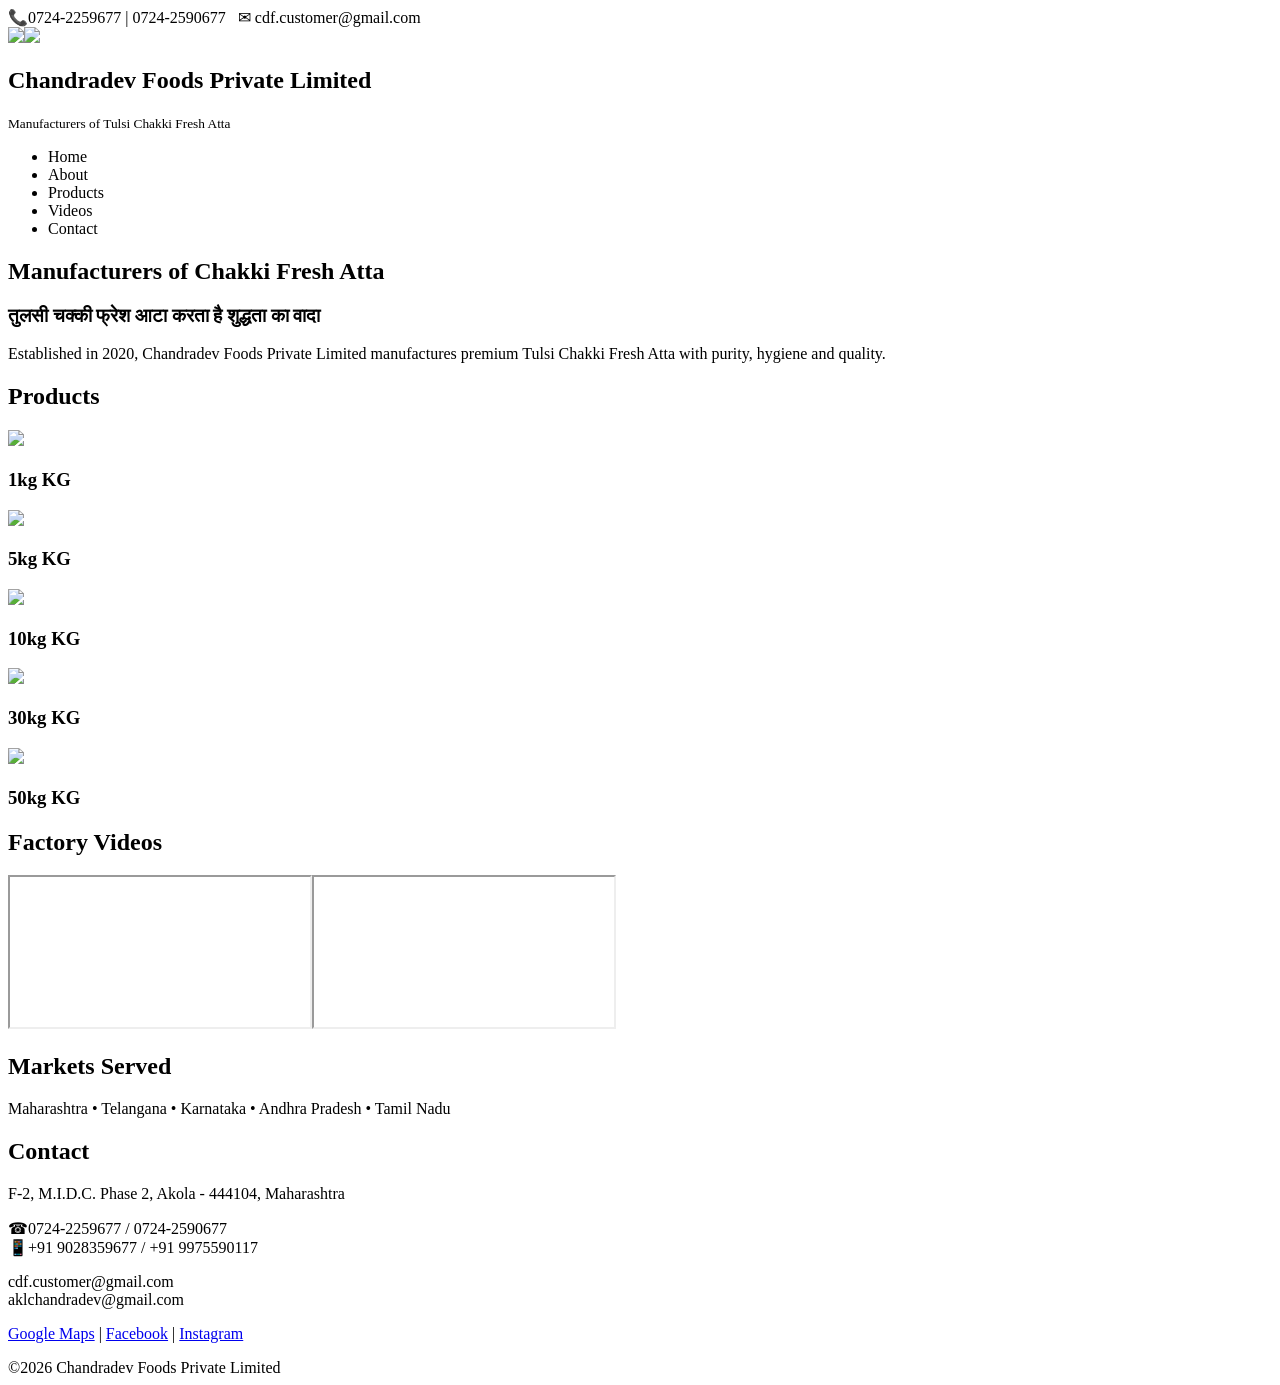
==== backup/v1.0/index.html @ 3531fca6 "Initial website project" ====
<!DOCTYPE html>
<html><head><meta charset="UTF-8"><meta name="viewport" content="width=device-width,initial-scale=1">
<title>Chandradev Foods Private Limited</title>
<link rel="stylesheet" href="assets/css/style.css"></head>
<body>
<header class="top"><div>📞0724-2259677 | 0724-2590677 &nbsp; ✉ cdf.customer@gmail.com</div></header>
<nav><div class="brand"><img src="assets/images/logo.jpeg"><img src="assets/images/tulsi-logo.png" class="tulsi"><div><h2>Chandradev Foods Private Limited</h2><small>Manufacturers of Tulsi Chakki Fresh Atta</small></div></div>
<ul><li>Home</li><li>About</li><li>Products</li><li>Videos</li><li>Contact</li></ul></nav>
<section class="hero"><div class="overlay"><h1>Manufacturers of Chakki Fresh Atta</h1><h3>तुलसी चक्की फ्रेश आटा करता है शुद्धता का वादा</h3><p>Established in 2020, Chandradev Foods Private Limited manufactures premium Tulsi Chakki Fresh Atta with purity, hygiene and quality.</p></div></section>
<section><h2>Products</h2><div class="grid"><div class="card"><img src="assets/images/products/1kg.png"><h3>1kg KG</h3></div><div class="card"><img src="assets/images/products/5kg.png"><h3>5kg KG</h3></div><div class="card"><img src="assets/images/products/10kg.png"><h3>10kg KG</h3></div><div class="card"><img src="assets/images/products/30kg.png"><h3>30kg KG</h3></div><div class="card"><img src="assets/images/products/50kg.png"><h3>50kg KG</h3></div></div></section>
<section><h2>Factory Videos</h2><div class="vid"><iframe src="https://www.youtube.com/embed/EDUEzGDidPk" allowfullscreen></iframe><iframe src="https://www.youtube.com/embed/5b-Xs4J2zXk" allowfullscreen></iframe></div></section>
<section><h2>Markets Served</h2><p>Maharashtra • Telangana • Karnataka • Andhra Pradesh • Tamil Nadu</p></section>
<section><h2>Contact</h2><p>F-2, M.I.D.C. Phase 2, Akola - 444104, Maharashtra</p><p>☎0724-2259677 / 0724-2590677<br>📱+91 9028359677 / +91 9975590117</p><p>cdf.customer@gmail.com<br>aklchandradev@gmail.com</p><p><a href="https://maps.app.goo.gl/vMYzYBEcCksbEjwc8">Google Maps</a> | <a href="https://www.facebook.com/aklchandradevfoods/">Facebook</a> | <a href="https://www.instagram.com/chandradev_foods/">Instagram</a></p></section>
<footer>©2026 Chandradev Foods Private Limited</footer></body></html>
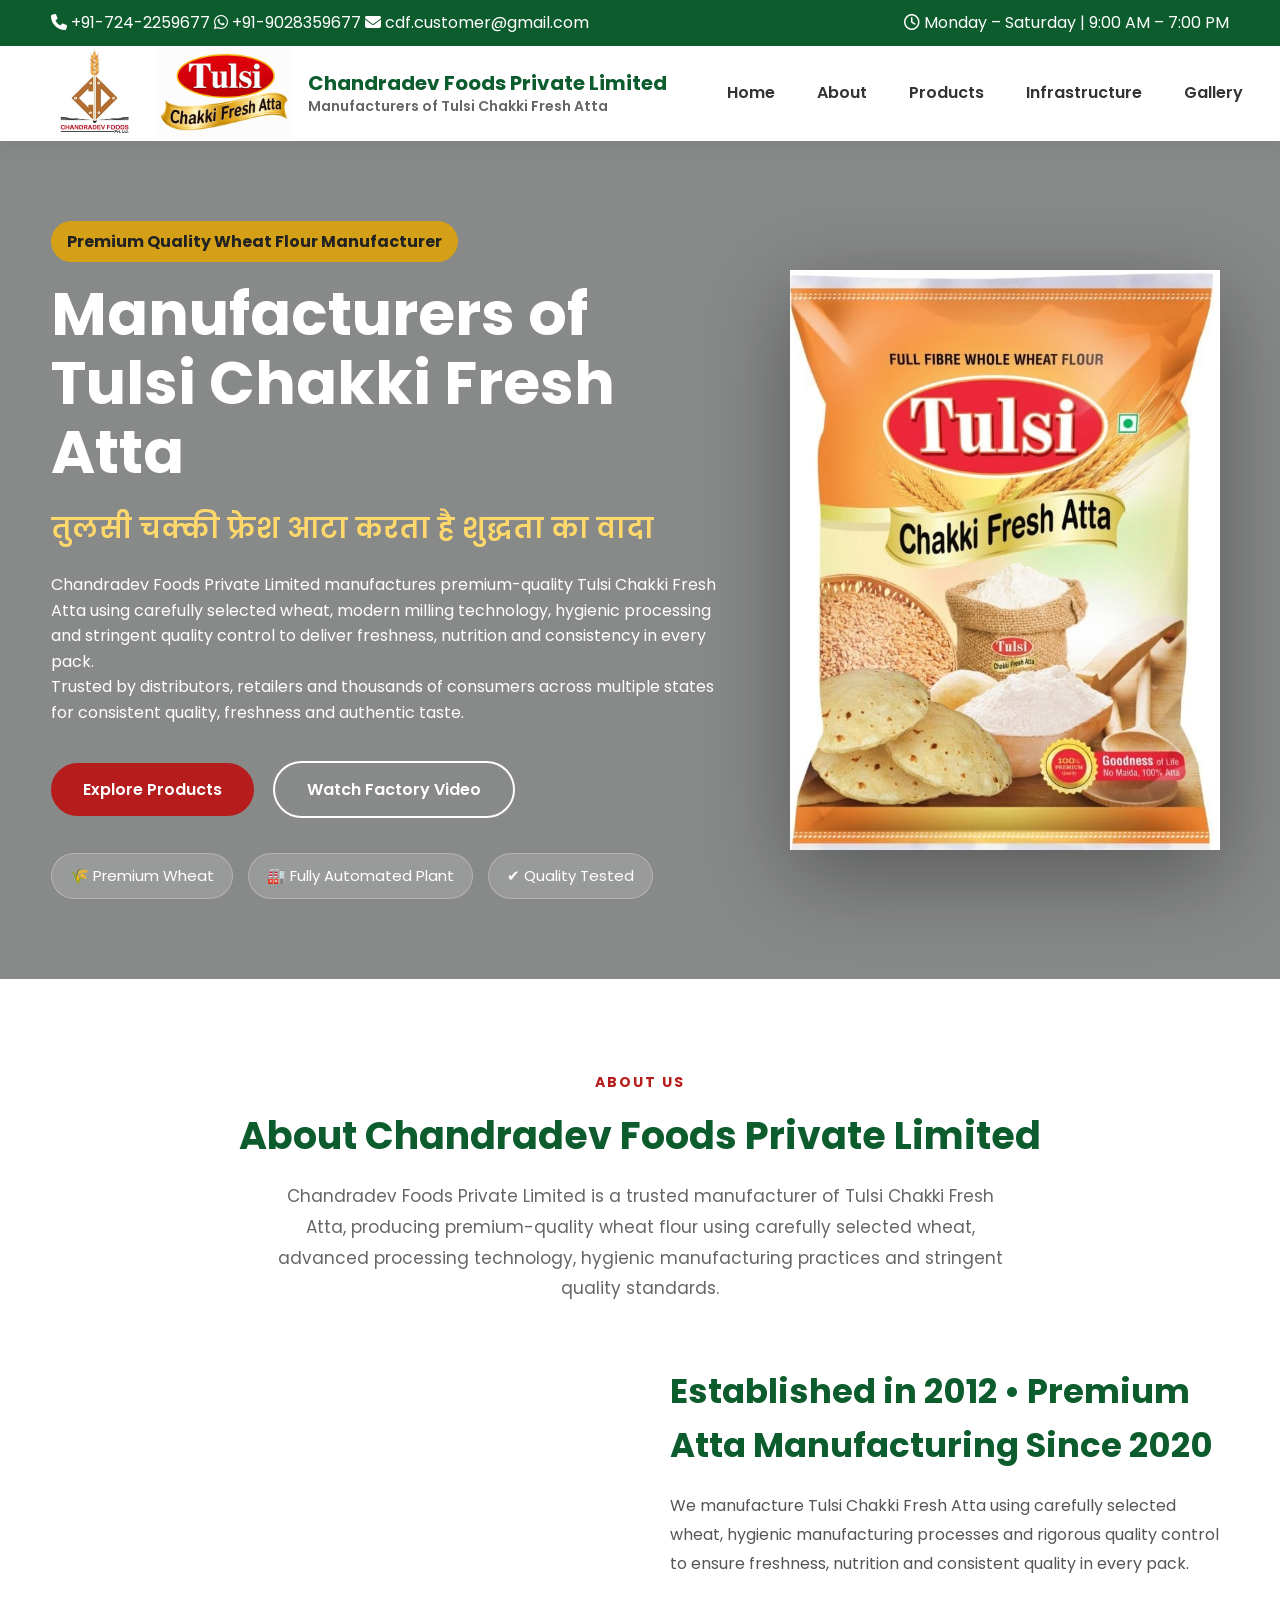
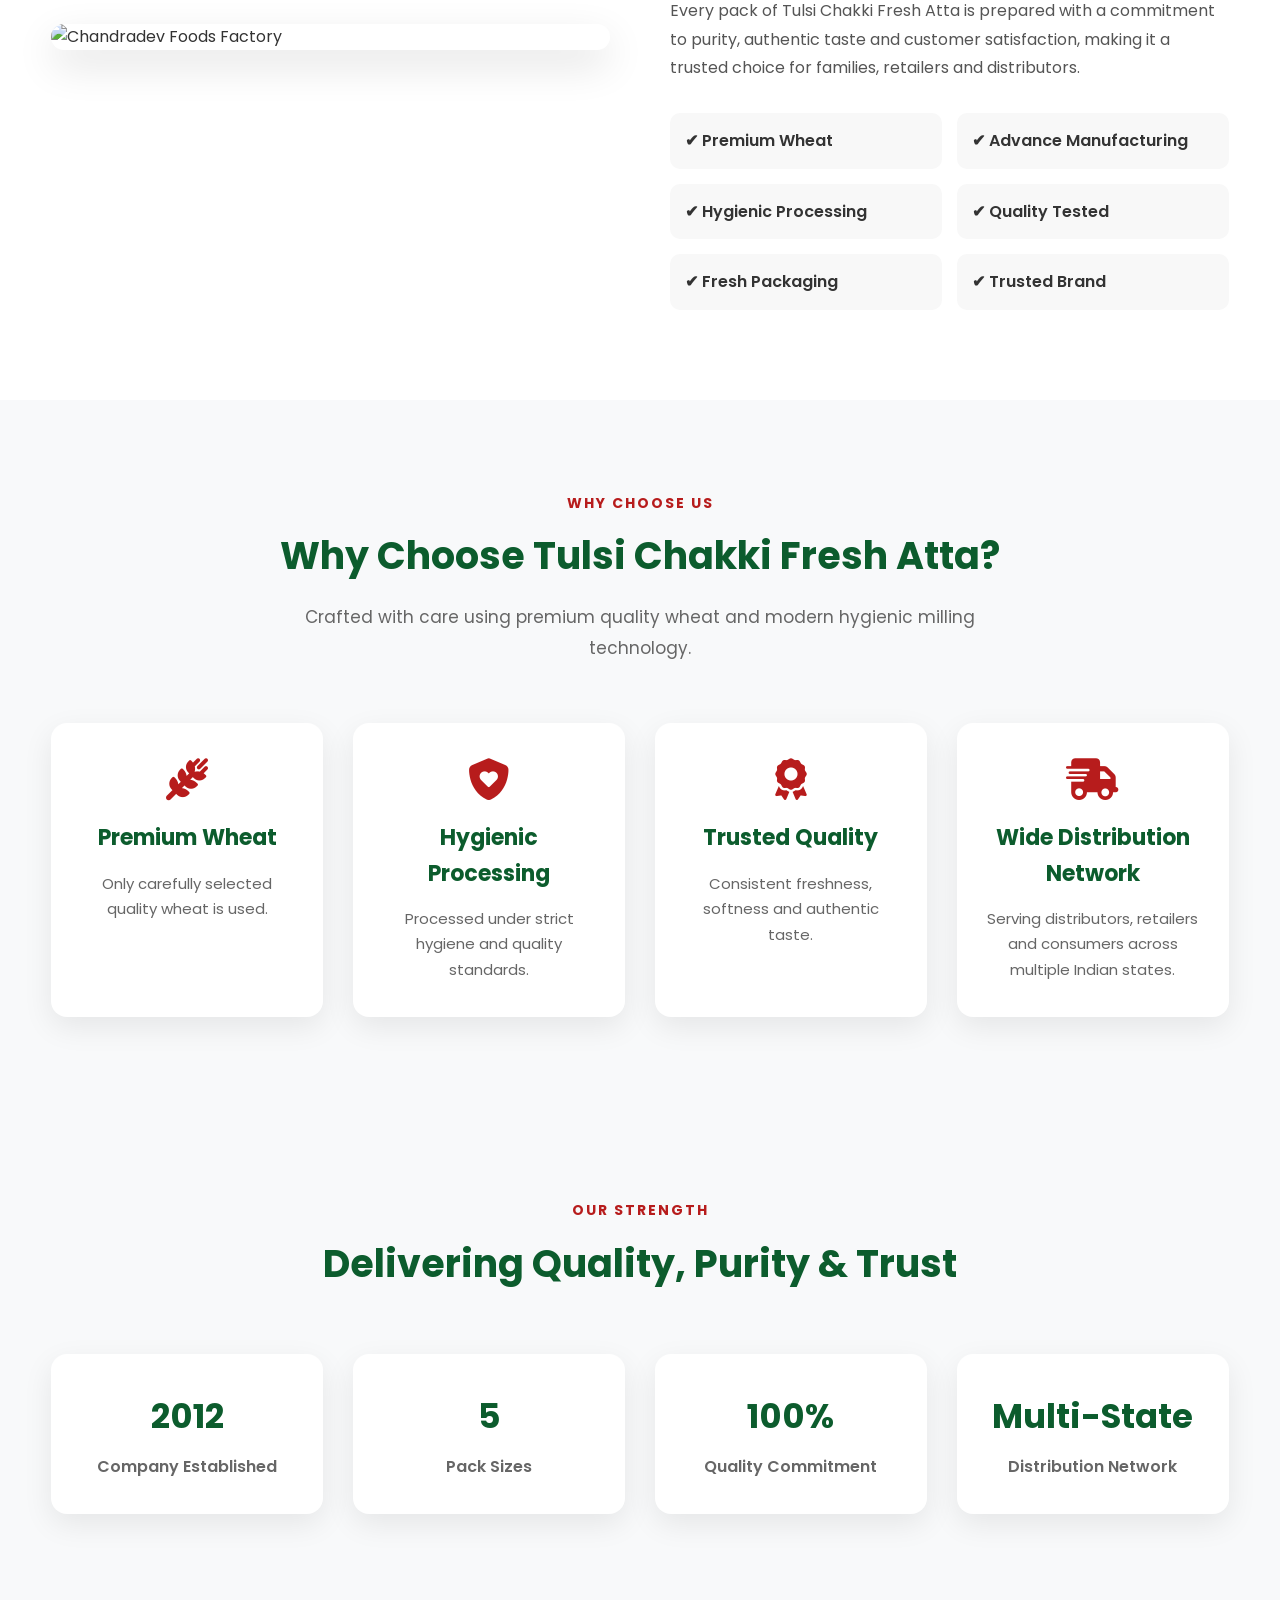
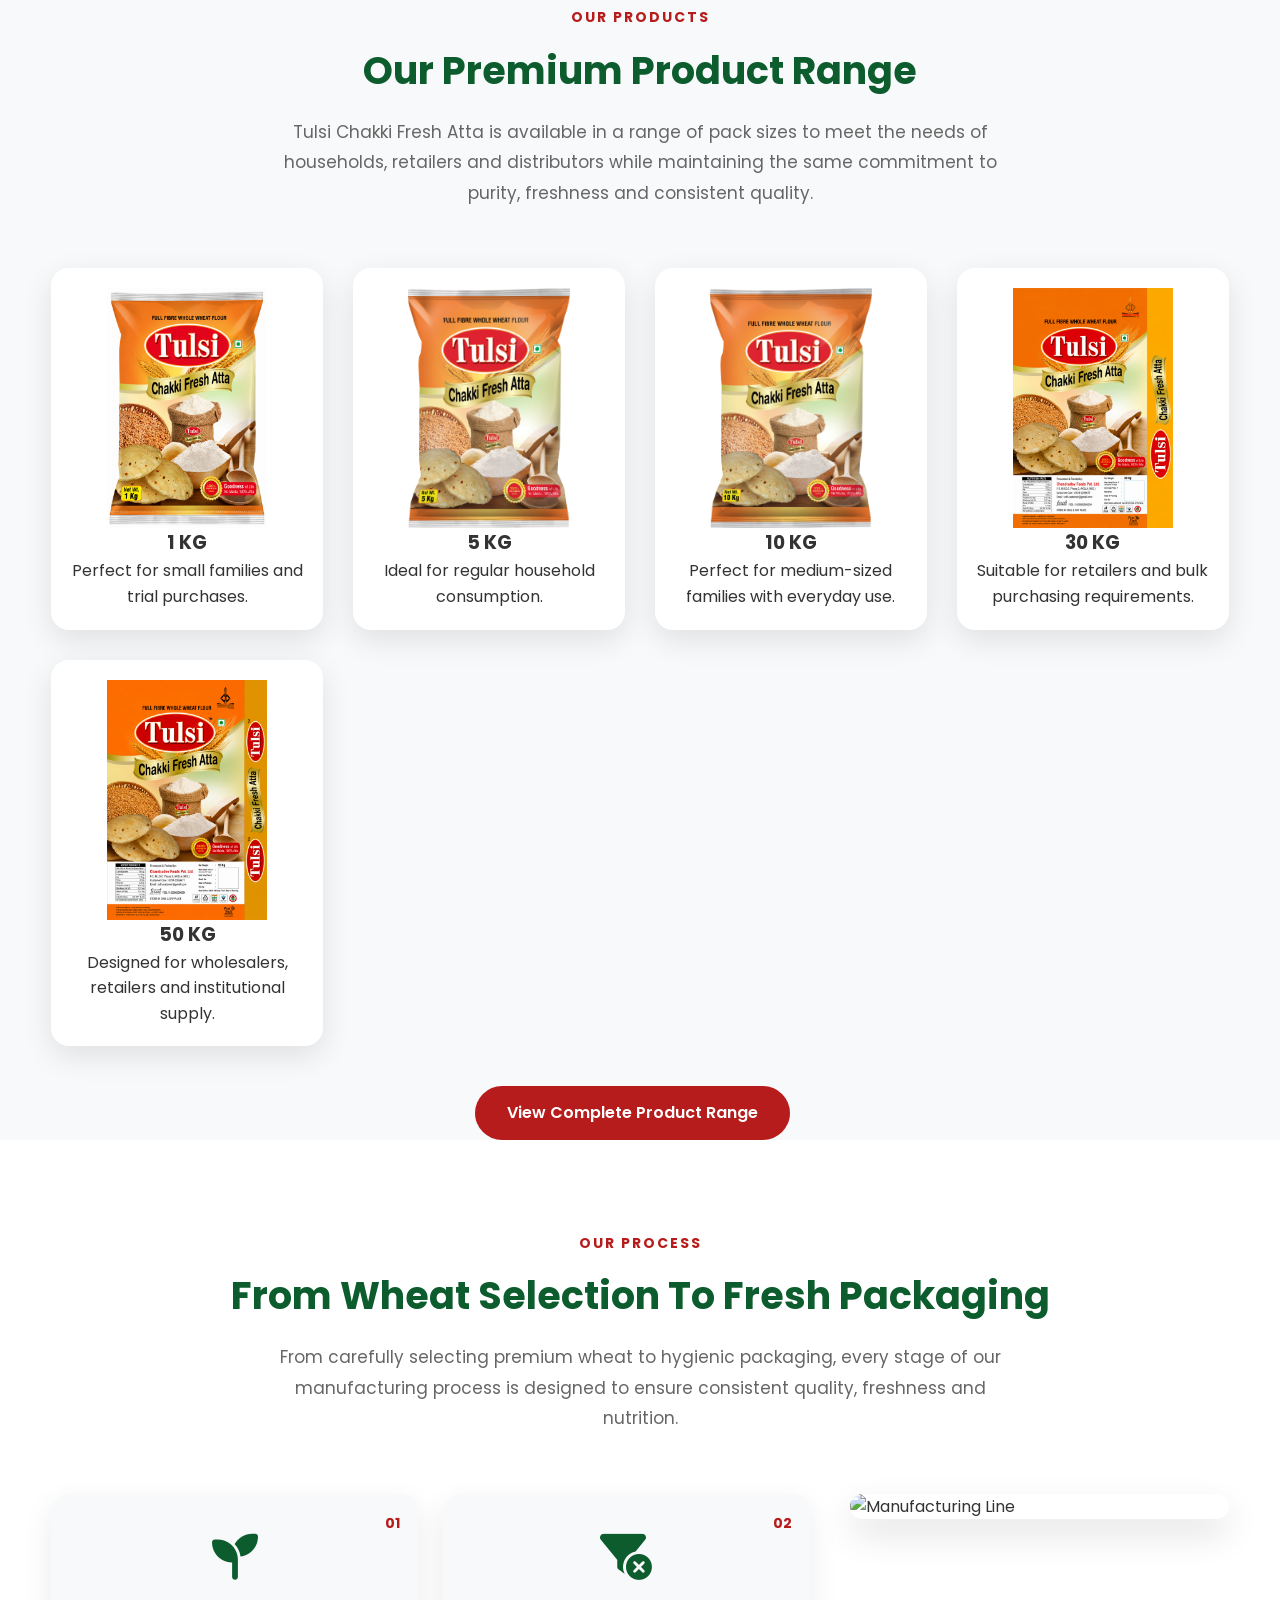
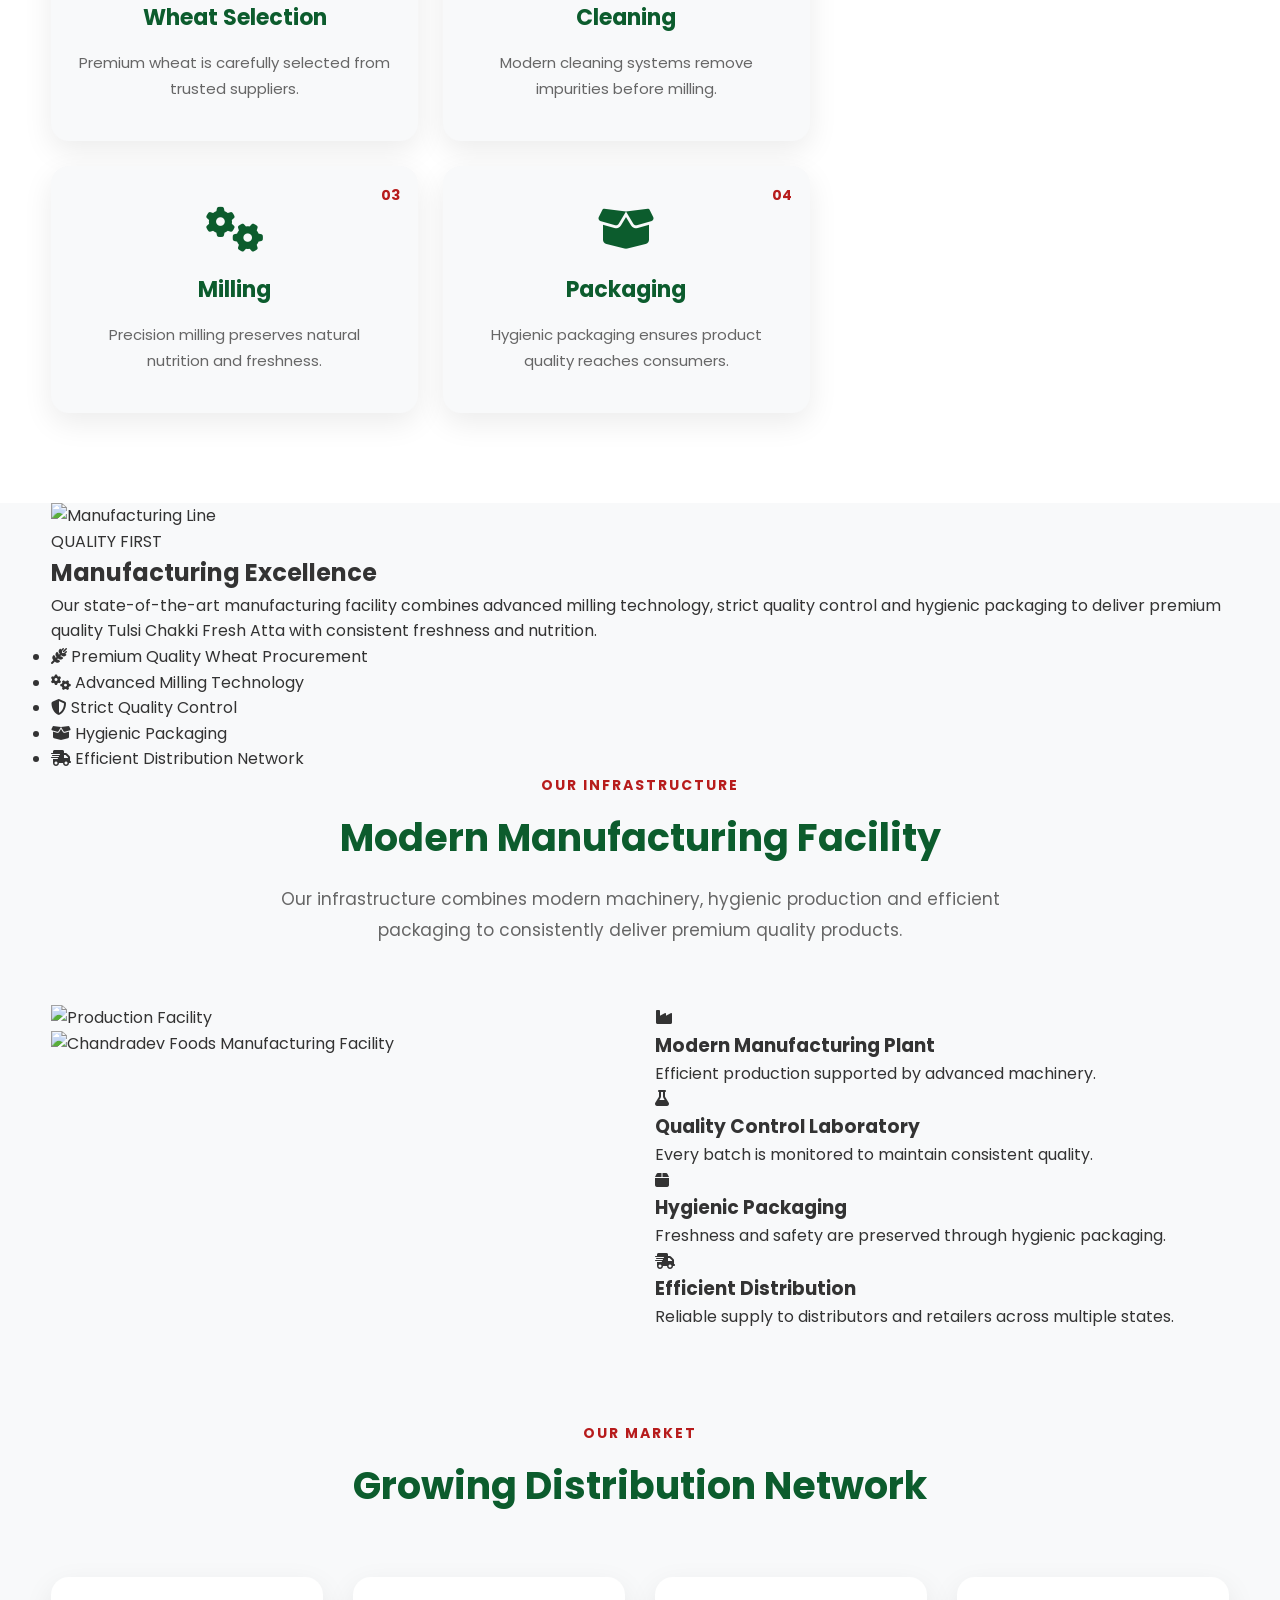
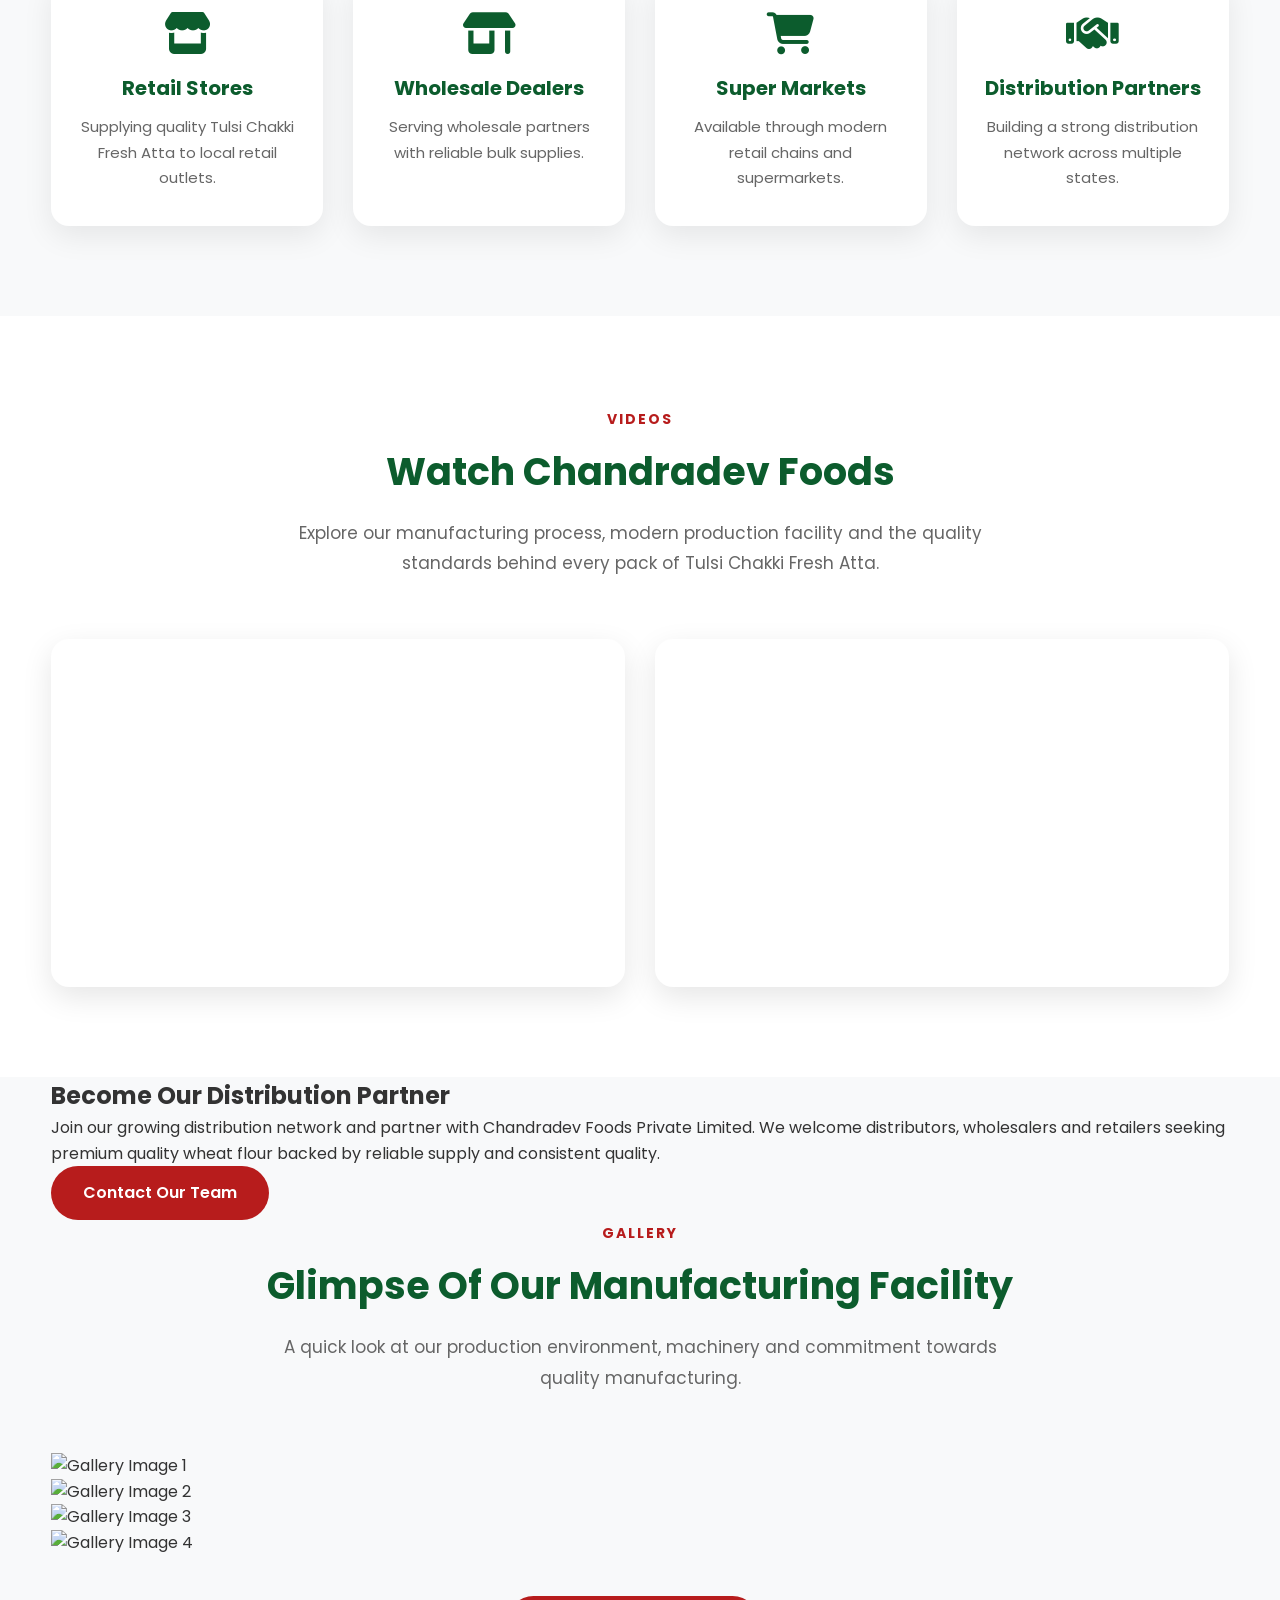
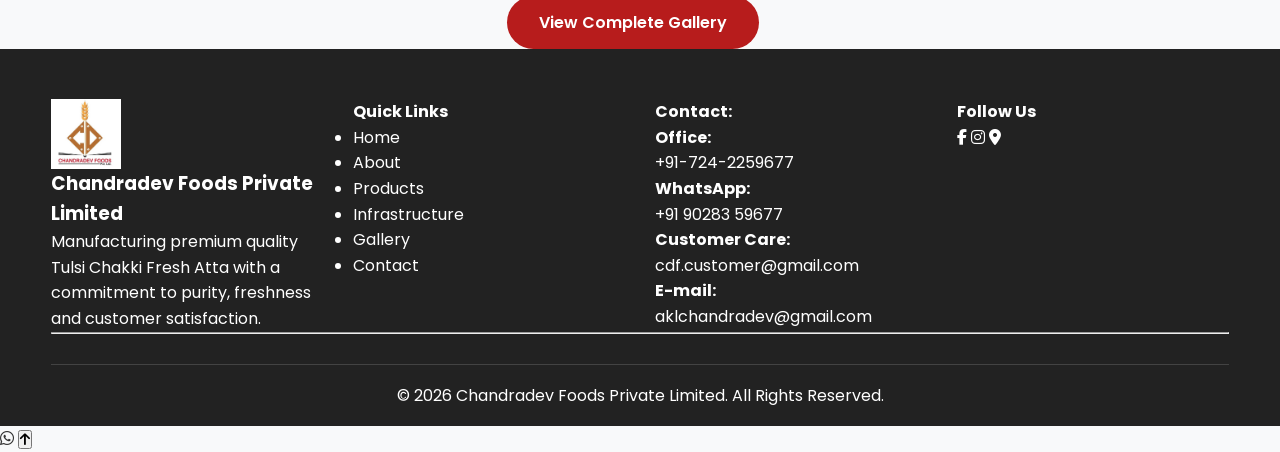
==== commit fec86b6e: "backup: finalize Version 1.0 before Version 2.0 redesign" ====
--- a/backup/v1.0/index.html
+++ b/backup/v1.0/index.html
@@ -1,14 +1,964 @@
-<!DOCTYPE html>
-<html><head><meta charset="UTF-8"><meta name="viewport" content="width=device-width,initial-scale=1">
-<title>Chandradev Foods Private Limited</title>
-<link rel="stylesheet" href="assets/css/style.css"></head>
-<body>
-<header class="top"><div>📞0724-2259677 | 0724-2590677 &nbsp; ✉ cdf.customer@gmail.com</div></header>
-<nav><div class="brand"><img src="assets/images/logo.jpeg"><img src="assets/images/tulsi-logo.png" class="tulsi"><div><h2>Chandradev Foods Private Limited</h2><small>Manufacturers of Tulsi Chakki Fresh Atta</small></div></div>
-<ul><li>Home</li><li>About</li><li>Products</li><li>Videos</li><li>Contact</li></ul></nav>
-<section class="hero"><div class="overlay"><h1>Manufacturers of Chakki Fresh Atta</h1><h3>तुलसी चक्की फ्रेश आटा करता है शुद्धता का वादा</h3><p>Established in 2020, Chandradev Foods Private Limited manufactures premium Tulsi Chakki Fresh Atta with purity, hygiene and quality.</p></div></section>
-<section><h2>Products</h2><div class="grid"><div class="card"><img src="assets/images/products/1kg.png"><h3>1kg KG</h3></div><div class="card"><img src="assets/images/products/5kg.png"><h3>5kg KG</h3></div><div class="card"><img src="assets/images/products/10kg.png"><h3>10kg KG</h3></div><div class="card"><img src="assets/images/products/30kg.png"><h3>30kg KG</h3></div><div class="card"><img src="assets/images/products/50kg.png"><h3>50kg KG</h3></div></div></section>
-<section><h2>Factory Videos</h2><div class="vid"><iframe src="https://www.youtube.com/embed/EDUEzGDidPk" allowfullscreen></iframe><iframe src="https://www.youtube.com/embed/5b-Xs4J2zXk" allowfullscreen></iframe></div></section>
-<section><h2>Markets Served</h2><p>Maharashtra • Telangana • Karnataka • Andhra Pradesh • Tamil Nadu</p></section>
-<section><h2>Contact</h2><p>F-2, M.I.D.C. Phase 2, Akola - 444104, Maharashtra</p><p>☎0724-2259677 / 0724-2590677<br>📱+91 9028359677 / +91 9975590117</p><p>cdf.customer@gmail.com<br>aklchandradev@gmail.com</p><p><a href="https://maps.app.goo.gl/vMYzYBEcCksbEjwc8">Google Maps</a> | <a href="https://www.facebook.com/aklchandradevfoods/">Facebook</a> | <a href="https://www.instagram.com/chandradev_foods/">Instagram</a></p></section>
-<footer>©2026 Chandradev Foods Private Limited</footer></body></html>+<!doctype html>
+<html lang="en">
+  <head>
+    <meta charset="UTF-8" />
+
+    <meta http-equiv="X-UA-Compatible" content="IE=edge" />
+
+    <meta name="viewport" content="width=device-width, initial-scale=1.0" />
+
+    <title>Chandradev Foods Private Limited | Tulsi Chakki Fresh Atta</title>
+
+    <meta
+      name="description"
+      content="Chandradev Foods Private Limited manufactures premium quality Tulsi Chakki Fresh Atta using carefully selected wheat and hygienic milling technology."
+    />
+
+    <meta
+      name="keywords"
+      content="Tulsi Atta, Chakki Fresh Atta, Whole Wheat Flour, Premium Atta, Chandradev Foods"
+    />
+
+    <meta name="author" content="Chandradev Foods Private Limited" />
+
+    <link rel="preconnect" href="https://fonts.googleapis.com" />
+
+    <link rel="preconnect" href="https://fonts.gstatic.com" crossorigin />
+
+    <link
+      href="https://fonts.googleapis.com/css2?family=Poppins:wght@300;400;500;600;700;800&display=swap"
+      rel="stylesheet"
+    />
+
+    <link
+      rel="stylesheet"
+      href="https://cdnjs.cloudflare.com/ajax/libs/font-awesome/6.7.2/css/all.min.css"
+    />
+
+    <link rel="stylesheet" href="assets/css/style.css" />
+  </head>
+
+  <body>
+    
+    <!-- ==========================================
+HEADER
+=========================================== -->
+<!--==================== HEADER START ====================-->
+
+<header class="header" id="header">
+
+    <div class="top-bar">
+
+        <div class="container">
+
+            <div class="top-left">
+
+                <a href="tel:+917242259677">
+                    <i class="fa-solid fa-phone"></i>
+                    +91-724-2259677
+                </a>
+
+                <a href="tel:+919028359677">
+                    <i class="fa-brands fa-whatsapp"></i>
+                    +91-9028359677
+                </a>
+
+                <a href="mailto:cdf.customer@gmail.com">
+                    <i class="fa-solid fa-envelope"></i>
+                    cdf.customer@gmail.com
+                </a>
+
+            </div>
+
+            <div class="top-right">
+
+                <i class="fa-regular fa-clock"></i>
+
+                Monday – Saturday | 9:00 AM – 7:00 PM
+
+            </div>
+
+        </div>
+
+    </div>
+
+
+    <nav class="navbar">
+
+        <div class="container nav-container">
+
+            <a href="index.html" class="logo">
+
+                <img src="assets/images/brands/company-logo.jpg"
+                     alt="Chandradev Foods Logo">
+
+                <img src="assets/images/brands/tulsi-logo.png"
+                     alt="Tulsi Logo"
+                     class="tulsi-logo">
+
+                     <div class="logo-text">
+                <h3>Chandradev Foods Private Limited</h3>
+                <p>Manufacturers of Tulsi Chakki Fresh Atta</p>
+            </div>
+
+            </a>
+
+
+            <ul class="nav-menu">
+
+                <li><a href="index.html" class="active">Home</a></li>
+
+                <li><a href="about.html">About</a></li>
+
+                <li><a href="products.html">Products</a></li>
+
+                <li><a href="infrastructure.html">Infrastructure</a></li>
+
+                <li><a href="gallery.html">Gallery</a></li>
+
+                <li><a href="contact.html">Contact</a></li>
+
+            </ul>
+
+
+            <a href="contact.html" class="btn-primary">
+
+                Enquiry Now
+
+            </a>
+
+
+            <div class="menu-toggle">
+
+                <i class="fa-solid fa-bars"></i>
+
+            </div>
+
+        </div>
+
+    </nav>
+
+</header>
+<!-- Hero Section -->
+<section class="hero">
+
+    <div class="container hero-wrapper">
+
+        <div class="hero-content">
+
+            <span class="badge">Premium Quality Wheat Flour Manufacturer</span>
+
+            <h1>Manufacturers of Tulsi Chakki Fresh Atta</h1>
+
+            <h2>तुलसी चक्की फ्रेश आटा करता है शुद्धता का वादा</h2>
+
+            <p>
+                Chandradev Foods Private Limited manufactures premium-quality Tulsi Chakki Fresh Atta using carefully selected wheat, modern milling technology, hygienic processing and stringent quality control to deliver freshness, nutrition and consistency in every pack.
+            </p>
+
+            <p>
+                Trusted by distributors, retailers and thousands of consumers across multiple states for consistent quality, freshness and authentic taste.
+            </p>
+
+            <div class="hero-buttons">
+
+                <a href="#products" class="btn btn-primary">
+                    Explore Products
+                </a>
+
+                <a href="https://youtu.be/EDUEzGDidPk"
+                   target="_blank"
+                   class="btn btn-secondary">
+
+                    Watch Factory Video
+
+                </a>
+
+            </div>
+<div class="hero-features">
+
+    <span>🌾 Premium Wheat</span>
+
+    <span>🏭 Fully Automated Plant</span>
+
+    <span>✔ Quality Tested</span>
+
+</div>
+        </div>
+
+        <div class="hero-image">
+
+            <img src="assets/images/brands/Tulsi Packet.png"
+                 alt="Tulsi Chakki Fresh Atta">
+
+        </div>
+
+    </div>
+
+</section>
+<!--==================== HEADER END ====================-->
+<!--====================
+ABOUT COMPANY
+========================================== -->
+<section class="about-company">
+
+    <div class="container">
+
+        <div class="section-title">
+            <span>ABOUT US</span>
+            <h2>About Chandradev Foods Private Limited</h2>
+
+<p>
+Chandradev Foods Private Limited is a trusted manufacturer of Tulsi Chakki Fresh Atta, producing premium-quality wheat flour using carefully selected wheat, advanced processing technology, hygienic manufacturing practices and stringent quality standards.
+</p>
+        </div>
+
+        <div class="about-grid">
+
+            <div class="about-image">
+    <img src="assets/images/about/about-factory.jpg"
+         alt="Chandradev Foods Factory">
+</div>
+
+            <div class="about-content">
+
+                <h3>Established in 2012 • Premium Atta Manufacturing Since 2020</h3>
+
+                <p>
+                    We manufacture Tulsi Chakki Fresh Atta using carefully selected wheat, hygienic manufacturing processes and rigorous quality control to ensure freshness, nutrition and consistent quality in every pack.
+                </p>
+
+                <p>
+                    Every pack of Tulsi Chakki Fresh Atta is prepared with a commitment to purity, authentic taste and customer satisfaction, making it a trusted choice for families, retailers and distributors.
+                </p>
+
+                <div class="about-features">
+
+                    <div>
+                        ✔ Premium Wheat
+                    </div>
+
+                    <div>
+                        ✔ Advance Manufacturing
+                    </div>
+
+                    <div>
+                        ✔ Hygienic Processing
+                    </div>
+
+                    <div>
+                        ✔ Quality Tested
+                    </div>
+
+                    <div>
+                        ✔ Fresh Packaging
+                    </div>
+
+                    <div>
+                        ✔ Trusted Brand
+                    </div>
+
+                </div>
+
+            </div>
+
+        </div>
+
+    </div>
+
+</section>
+<!-- ================= WHY CHOOSE US ================= -->
+
+<section class="why-choose">
+
+    <div class="container">
+
+        <div class="section-title">
+
+            <span>WHY CHOOSE US</span>
+
+            <h2>Why Choose Tulsi Chakki Fresh Atta?</h2>
+
+            <p>
+                Crafted with care using premium quality wheat and modern hygienic milling technology.
+            </p>
+
+        </div>
+
+        <div class="why-grid">
+
+            <div class="why-card">
+                <i class="fa-solid fa-wheat-awn"></i>
+                <h3>Premium Wheat</h3>
+                <p>Only carefully selected quality wheat is used.</p>
+            </div>
+
+            <div class="why-card">
+                <i class="fa-solid fa-shield-heart"></i>
+                <h3>Hygienic Processing</h3>
+                <p>Processed under strict hygiene and quality standards.</p>
+            </div>
+
+            <div class="why-card">
+                <i class="fa-solid fa-award"></i>
+                <h3>Trusted Quality</h3>
+                <p>Consistent freshness, softness and authentic taste.</p>
+            </div>
+
+            <div class="why-card">
+                <i class="fa-solid fa-truck-fast"></i>
+                <h3>Wide Distribution Network</h3>
+                <p>Serving distributors, retailers and consumers across multiple Indian states.</p>
+            </div>
+
+        </div>
+
+    </div>
+
+</section>
+
+<!-- ==========================================
+OUR STRENGTH
+========================================== -->
+
+<section class="strength">
+  <div class="container">
+    <div class="section-title">
+      <span> OUR STRENGTH </span>
+
+      <h2>Delivering Quality, Purity & Trust</h2>
+    </div>
+
+    <div class="strength-grid">
+      <div class="strength-box">
+        <h3>2012</h3>
+<p>Company Established</p>
+      </div>
+
+      <div class="strength-box">
+        <h3>5</h3>
+
+        <p>Pack Sizes</p>
+      </div>
+
+      <div class="strength-box">
+        <h3>100%</h3>
+
+        <p>Quality Commitment</p>
+      </div>
+
+      <div class="strength-box">
+  <h3>Multi-State</h3>
+
+  <p>Distribution Network</p>
+</div>
+    </div>
+  </div>
+</section>
+<!-- ==========================================
+FEATURED PRODUCTS
+========================================== -->
+
+<section class="products-home">
+  <div class="container">
+    <div class="section-title">
+      <span> OUR PRODUCTS </span>
+
+      <h2>Our Premium Product Range</h2>
+
+     <p>
+    Tulsi Chakki Fresh Atta is available in a range of pack sizes to meet the needs of households, retailers and distributors while maintaining the same commitment to purity, freshness and consistent quality.
+</p>
+    </div>
+
+    <div class="products-grid">
+      <div class="product-card">
+        <img src="assets/images/products/1kg.png" alt="1 KG Tulsi Atta" />
+
+        <h3>1 KG</h3>
+
+        <p>Perfect for small families and trial purchases.</p>
+      </div>
+
+      <div class="product-card">
+        <img src="assets/images/products/5kg.png" alt="5 KG Tulsi Atta" />
+
+        <h3>5 KG</h3>
+
+        <p>Ideal for regular household consumption.</p>
+      </div>
+
+      <div class="product-card">
+        <img src="assets/images/products/10kg.png" alt="10 KG Tulsi Atta" />
+
+        <h3>10 KG</h3>
+
+        <p>Perfect for medium-sized families with everyday use.</p>
+      </div>
+
+      <div class="product-card">
+        <img src="assets/images/products/30kg.png" alt="30 KG Tulsi Atta" />
+
+        <h3>30 KG</h3>
+
+        <p>Suitable for retailers and bulk purchasing requirements.</p>
+      </div>
+
+      <div class="product-card">
+        <img src="assets/images/products/50kg.png" alt="50 KG Tulsi Atta" />
+
+        <h3>50 KG</h3>
+
+        <p>Designed for wholesalers, retailers and institutional supply.</p>
+      </div>
+    </div>
+
+    <div class="text-center">
+      <a href="products.html" class="btn btn-primary">
+        View Complete Product Range
+      </a>
+    </div>
+  </div>
+</section>
+
+<!-- ==========================================
+MANUFACTURING PROCESS
+========================================== -->
+
+<section class="process">
+  <div class="container">
+    <div class="section-title">
+    <span>OUR PROCESS</span>
+
+    <h2>From Wheat Selection To Fresh Packaging</h2>
+
+    <p>
+        From carefully selecting premium wheat to hygienic packaging, every stage of our manufacturing process is designed to ensure consistent quality, freshness and nutrition.
+    </p>
+</div>
+
+    <div class="process-grid">
+
+    <div class="process-left">
+      <div class="process-card">
+        <div class="process-number">01</div>
+
+        <i class="fa-solid fa-seedling"></i>
+
+        <h3>Wheat Selection</h3>
+
+        <p>Premium wheat is carefully selected from trusted suppliers.</p>
+      </div>
+
+      <div class="process-card">
+        <div class="process-number">02</div>
+
+        <i class="fa-solid fa-filter-circle-xmark"></i>
+
+        <h3>Cleaning</h3>
+
+        <p>Modern cleaning systems remove impurities before milling.</p>
+      </div>
+
+      <div class="process-card">
+        <div class="process-number">03</div>
+
+        <i class="fa-solid fa-gears"></i>
+
+        <h3>Milling</h3>
+
+        <p>Precision milling preserves natural nutrition and freshness.</p>
+      </div>
+
+      <div class="process-card">
+        <div class="process-number">04</div>
+
+        <i class="fa-solid fa-box-open"></i>
+
+        <h3>Packaging</h3>
+
+        <p>Hygienic packaging ensures product quality reaches consumers.</p>
+          </div>
+</div>
+    <div class="process-right">
+
+        <img src="assets/images/manufacturing/manufacturing-line.JPG"
+             alt="Manufacturing Line">
+
+    </div>
+
+
+    </div>
+  </div>
+</section>
+
+<!-- ==========================================
+QUALITY COMMITMENT
+========================================== -->
+
+<section class="quality">
+  <div class="container">
+    <div class="quality-content">
+      <div class="quality-image">
+     <img src="assets/images/manufacturing/manufacturing-line.JPG"
+     alt="Manufacturing Line">
+     </div>
+
+      <div class="quality-text">
+        <span> QUALITY FIRST </span>
+
+        <h2>Manufacturing Excellence</h2>
+
+        <p>
+Our state-of-the-art manufacturing facility combines advanced milling technology,
+strict quality control and hygienic packaging to deliver premium quality Tulsi
+Chakki Fresh Atta with consistent freshness and nutrition.
+</p>
+
+        <ul>
+        
+
+<li>
+<i class="fa-solid fa-wheat-awn"></i>
+Premium Quality Wheat Procurement
+</li>
+
+<li>
+<i class="fa-solid fa-gears"></i>
+Advanced Milling Technology
+</li>
+
+<li>
+<i class="fa-solid fa-shield-halved"></i>
+Strict Quality Control
+</li>
+
+<li>
+<i class="fa-solid fa-box-open"></i>
+Hygienic Packaging
+</li>
+
+<li>
+<i class="fa-solid fa-truck-fast"></i>
+Efficient Distribution Network
+</li>
+
+</ul>
+      </div>
+    </div>
+  </div>
+</section>
+<!-- ==========================================
+INFRASTRUCTURE
+========================================== -->
+
+<section class="infrastructure-home">
+  <div class="container">
+    <div class="section-title">
+      <span>OUR INFRASTRUCTURE</span>
+
+      <h2>Modern Manufacturing Facility</h2>
+
+      <p>
+        Our infrastructure combines modern machinery, hygienic production and
+        efficient packaging to consistently deliver premium quality products.
+      </p>
+    </div>
+
+    <div class="infrastructure-grid">
+      <div class="infra-image">
+        <img src="assets/images/infrastructure/production.JPG"
+     alt="Production Facility"><img src="assets/images/infrastructure/building.JPG"
+     alt="Chandradev Foods Manufacturing Facility">
+      </div>
+
+      <div class="infra-content">
+        <div class="infra-item">
+          <i class="fa-solid fa-industry"></i>
+
+          <div>
+            <h3>Modern Manufacturing Plant</h3>
+
+            <p>Efficient production supported by advanced machinery.</p>
+          </div>
+        </div>
+
+        <div class="infra-item">
+          <i class="fa-solid fa-flask"></i>
+
+          <div>
+            <h3>Quality Control Laboratory</h3>
+
+            <p>Every batch is monitored to maintain consistent quality.</p>
+          </div>
+        </div>
+
+        <div class="infra-item">
+          <i class="fa-solid fa-box"></i>
+
+          <div>
+            <h3>Hygienic Packaging</h3>
+
+            <p>Freshness and safety are preserved through hygienic packaging.</p>
+          </div>
+        </div>
+
+        <div class="infra-item">
+          <i class="fa-solid fa-truck-fast"></i>
+
+          <div>
+            <h3>Efficient Distribution</h3>
+
+            <p>Reliable supply to distributors and retailers across multiple states.</p>
+          </div>
+        </div>
+      </div>
+    </div>
+  </div>
+</section>
+
+<!-- ==========================================
+MARKETS SERVED
+========================================== -->
+
+<section class="markets">
+  <div class="container">
+    <div class="section-title">
+      <span>OUR MARKET</span>
+
+      <h2>Growing Distribution Network</h2>
+    </div>
+
+    <div class="market-grid">
+      <div class="market-box">
+    <i class="fa-solid fa-store"></i>
+
+    <h3>Retail Stores</h3>
+
+    <p>
+        Supplying quality Tulsi Chakki Fresh Atta to local retail outlets.
+    </p>
+</div>
+
+      <div class="market-box">
+        <i class="fa-solid fa-shop"></i>
+
+        <h3>Wholesale Dealers</h3>
+      <p>
+Serving wholesale partners with reliable bulk supplies.
+</p>
+      </div>
+
+
+      <div class="market-box">
+        <i class="fa-solid fa-cart-shopping"></i>
+
+        <h3>Super Markets</h3>
+        <p>
+Available through modern retail chains and supermarkets.
+</p>
+      </div>
+
+      <div class="market-box">
+        <i class="fa-solid fa-handshake"></i>
+
+        <h3>Distribution Partners</h3>
+        <p>
+Building a strong distribution network across multiple states.
+</p>
+      </div>
+    </div>
+  </div>
+</section>
+
+<!-- ==========================================
+VIDEOS
+========================================== -->
+
+<section class="videos">
+  <div class="container">
+    <div class="section-title">
+      <span>VIDEOS</span>
+
+      <h2>Watch Chandradev Foods</h2>
+    <p>
+Explore our manufacturing process, modern production facility and the quality standards behind every pack of Tulsi Chakki Fresh Atta.
+</p>
+    </div>
+
+    <div class="video-grid">
+      <div class="video-box">
+        <iframe
+          src="https://www.youtube.com/embed/nOaTmra53rE"
+          title="Chandradev Foods Manufacturing Facility"
+          allowfullscreen
+        >
+        </iframe>
+      </div>
+
+      <div class="video-box">
+        <iframe
+          src="https://www.youtube.com/embed/12LoXGQKgxI"
+          title="Tulsi Chakki Fresh Atta Production Process"
+          allowfullscreen
+        >
+        </iframe>
+      </div>
+    </div>
+  </div>
+</section>
+
+<!-- ==========================================
+BECOME A DISTRIBUTOR
+========================================== -->
+
+<section class="distributor">
+  <div class="container">
+    <div class="distributor-box">
+      <h2>Become Our Distribution Partner</h2>
+
+      <p>
+        Join our growing distribution network and partner with Chandradev Foods Private Limited. We welcome distributors, wholesalers and retailers seeking premium quality wheat flour backed by reliable supply and consistent quality.
+      </p>
+
+      <a href="contact.html" class="btn btn-primary"> Contact Our Team </a>
+    </div>
+  </div>
+</section>
+<!-- ==========================================
+GALLERY PREVIEW
+========================================== -->
+
+<section class="gallery-home">
+
+    <div class="container">
+
+        <div class="section-title">
+
+            <span>
+
+                GALLERY
+
+            </span>
+
+            <h2>
+
+                Glimpse Of Our Manufacturing Facility
+
+            </h2>
+
+            <p>
+
+                A quick look at our production environment, machinery and commitment towards quality manufacturing.
+
+            </p>
+
+        </div>
+
+        <div class="gallery-grid">
+
+            <img src="assets/images/gallery/gallery1.JPG"
+                 alt="Gallery Image 1">
+
+            <img src="assets/images/gallery/gallery2.JPG"
+                 alt="Gallery Image 2">
+
+            <img src="assets/images/gallery/gallery3.JPG"
+                 alt="Gallery Image 3">
+
+            <img src="assets/images/gallery/gallery4.JPG"
+                 alt="Gallery Image 4">
+
+        </div>
+
+        <div class="text-center mt-5">
+
+            <a href="gallery.html"
+               class="btn btn-primary">
+
+                View Complete Gallery
+
+            </a>
+
+        </div>
+
+    </div>
+
+</section>
+
+<!-- ==========================================
+FOOTER
+========================================== -->
+
+<footer class="footer">
+
+    <div class="container">
+
+        <div class="footer-grid">
+
+            <div>
+
+                <img src="assets/images/brands/company-logo.jpg"
+                     class="footer-logo"
+                     alt="Chandradev Foods">
+
+                <h3>
+
+                    Chandradev Foods Private Limited
+
+                </h3>
+
+                <p>
+
+                    Manufacturing premium quality Tulsi Chakki Fresh Atta with a commitment to purity, freshness and customer satisfaction.
+
+                </p>
+
+            </div>
+
+            <div>
+
+                <h4>
+
+                    Quick Links
+
+                </h4>
+
+                <ul>
+
+                    <li><a href="index.html">Home</a></li>
+
+                    <li><a href="about.html">About</a></li>
+
+                    <li><a href="products.html">Products</a></li>
+
+                    <li><a href="infrastructure.html">Infrastructure</a></li>
+
+                    <li><a href="gallery.html">Gallery</a></li>
+
+                    <li><a href="contact.html">Contact</a></li>
+
+                </ul>
+
+            </div>
+
+            <div>
+
+                <h4>
+
+                    Contact:
+
+                </h4>
+
+                <p>
+
+                    <strong>Office:</strong><br>
+
+                    +91-724-2259677
+
+                </p>
+
+                <p>
+
+                    <strong>WhatsApp:</strong><br>
+
+                    +91 90283 59677
+
+                </p>
+
+                <p>
+
+                    <strong>Customer Care:</strong><br>
+
+                    cdf.customer@gmail.com
+
+                </p>
+
+                <p>
+
+                    <strong>E-mail:</strong><br>
+
+                    aklchandradev@gmail.com
+
+                </p>
+
+            </div>
+
+            <div>
+
+                <h4>
+
+                    Follow Us
+
+                </h4>
+
+                <div class="social-icons">
+
+    <a href="https://www.facebook.com/aklchandradevfoods/"
+       target="_blank"
+       aria-label="Facebook">
+        <i class="fab fa-facebook-f"></i>
+    </a>
+
+    <a href="https://www.instagram.com/chandradev_foods/"
+       target="_blank"
+       aria-label="Instagram">
+        <i class="fab fa-instagram"></i>
+    </a>
+
+    <a href="https://maps.app.goo.gl/vMYzYBEcCksbEjwc8"
+       target="_blank"
+       aria-label="Google Maps">
+        <i class="fa-solid fa-location-dot"></i>
+    </a>
+
+</div>
+
+            </div>
+
+        </div>
+
+        <hr>
+
+        <div class="copyright">
+
+            © 2026 Chandradev Foods Private Limited.
+            All Rights Reserved.
+
+        </div>
+
+    </div>
+
+</footer>
+
+<!-- ==========================================
+WHATSAPP BUTTON
+========================================== -->
+
+<a href="https://wa.me/919028359677"
+   class="whatsapp-button"
+   target="_blank">
+
+    <i class="fab fa-whatsapp"></i>
+
+</a>
+
+<!-- ==========================================
+BACK TO TOP
+========================================== -->
+
+<button id="backToTop">
+
+    <i class="fas fa-arrow-up"></i>
+
+</button>
+
+<!-- ==========================================
+JAVASCRIPT
+========================================== -->
+
+<script src="js/main.js"></script>
+
+</body>
+
+</html>
--- a/backup/v1.0/assets/css/style.css
+++ b/backup/v1.0/assets/css/style.css
@@ -0,0 +1,690 @@
+/* Chandradev Foods v1.2 Base Styles */
+* {
+  margin: 0;
+  padding: 0;
+  box-sizing: border-box;
+}
+body {
+  font-family: "Poppins", Arial, sans-serif;
+  background: #f8f9fa;
+  color: #333;
+  line-height: 1.6;
+}
+a {
+  text-decoration: none;
+  color: inherit;
+}
+img {
+  max-width: 100%;
+  display: block;
+}
+.container {
+  width: min(1200px, 92%);
+  margin: auto;
+}
+.top-bar {
+  background: #0c5c2d;
+  color: #fff;
+  padding: 10px 0;
+}
+.top-bar .container {
+  display: flex;
+  justify-content: space-between;
+  flex-wrap: wrap;
+}
+.header {
+  background: #ffffff;
+  position: sticky;
+  top: 0;
+  z-index: 1000;
+  box-shadow: 0 4px 20px rgba(0, 0, 0, 0.08);
+}
+.nav-container {
+  display: flex;
+  justify-content: space-between;
+  align-items: center;
+  gap: 60px;
+  min-height: 95px;
+  flex-wrap: nowrap;
+}
+.header-flex {
+  display: flex;
+  justify-content: space-between;
+  align-items: center;
+  min-height: 90px;
+}
+.logo {
+  display: flex;
+  align-items: center;
+  gap: 16px;
+  flex-shrink: 0;
+}
+.logo img {
+  height: 90px;
+  width: auto;
+  transition: 0.3s;
+}
+nav ul {
+  display: flex;
+  gap: 42px;
+  list-style: none;
+  align-items: center;
+}
+nav a {
+  font-size: 16px;
+  font-weight: 600;
+  transition: 0.3s;
+}
+nav a:hover {
+  color: #b71c1c;
+}
+.hero {
+  background:
+    linear-gradient(rgba(0, 0, 0, 0.45), rgba(0, 0, 0, 0.45)),
+    url("../images/hero/hero-bg.jpg") center center / cover no-repeat;
+  min-height: 85vh;
+  display: flex;
+  align-items: center;
+  color: #fff;
+}
+.hero-content {
+  max-width: 700px;
+  padding: 80px 0;
+}
+.hero-right img {
+  border-radius: 16px;
+}
+.hero-wrapper {
+  display: grid;
+  grid-template-columns: 1.2fr 0.8fr;
+  align-items: center;
+  gap: 60px;
+}
+
+.hero-image {
+  text-align: center;
+}
+
+.hero-image img {
+  width: 100%;
+  max-width: 430px;
+  margin: auto;
+  filter: drop-shadow(0 25px 45px rgba(0, 0, 0, 0.35));
+  transition: transform 0.4s ease;
+}
+
+.hero-image img:hover {
+  transform: scale(1.05);
+}
+.hero-features {
+  display: flex;
+  flex-wrap: wrap;
+  gap: 15px;
+  margin-top: 35px;
+}
+
+.hero-features span {
+  background: rgba(255, 255, 255, 0.15);
+  border: 1px solid rgba(255, 255, 255, 0.25);
+  padding: 10px 18px;
+  border-radius: 30px;
+  color: #fff;
+  font-size: 15px;
+  backdrop-filter: blur(8px);
+}
+.badge {
+  display: inline-block;
+  background: #d4a017;
+  padding: 8px 16px;
+  border-radius: 30px;
+  color: #222;
+  font-weight: 700;
+  margin-bottom: 18px;
+}
+.hero h1 {
+  font-size: 60px;
+  line-height: 1.15;
+  margin-bottom: 20px;
+}
+.hero h3 {
+  color: #ffd86b;
+  margin: 16px 0;
+}
+/* ==========================================
+   WHY CHOOSE US
+========================================== */
+
+.why-choose {
+  padding: 90px 0;
+  background: #f8f9fa;
+}
+
+.why-grid {
+  display: grid;
+  grid-template-columns: repeat(4, 1fr);
+  gap: 30px;
+  margin-top: 50px;
+}
+
+.why-card {
+  background: #fff;
+  padding: 35px 25px;
+  text-align: center;
+  border-radius: 16px;
+  box-shadow: 0 10px 30px rgba(0,0,0,0.08);
+  transition: all 0.3s ease;
+}
+
+.why-card:hover {
+  transform: translateY(-6px);
+  box-shadow: 0 16px 40px rgba(0,0,0,0.12);
+}
+
+.why-card i {
+  font-size: 42px;
+  color: #b71c1c;
+  margin-bottom: 20px;
+}
+
+.why-card h3 {
+  font-size: 22px;
+  color: #0c5c2d;
+  margin-bottom: 15px;
+}
+
+.why-card p {
+  color: #666;
+  line-height: 1.7;
+  font-size: 15px;
+}
+
+@media (max-width: 992px) {
+  .why-grid {
+    grid-template-columns: repeat(2, 1fr);
+  }
+}
+
+@media (max-width: 768px) {
+  .why-grid {
+    grid-template-columns: 1fr;
+  }
+}
+.btn,
+.btn-outline {
+  display: inline-block;
+  padding: 12px 26px;
+  border-radius: 30px;
+  margin-right: 12px;
+  font-weight: 600;
+}
+.btn {
+  display: inline-block;
+  padding: 14px 32px;
+  border-radius: 40px;
+  font-weight: 600;
+  text-decoration: none;
+  transition: all 0.3s ease;
+  margin-right: 15px;
+}
+.section {
+  padding: 90px 0;
+}
+.light {
+  background: #fff;
+}
+.section-title {
+  text-align: center;
+  margin-bottom: 60px;
+}
+
+.section-title span {
+  display: inline-block;
+  color: #b71c1c;
+  font-size: 14px;
+  font-weight: 700;
+  text-transform: uppercase;
+  letter-spacing: 2px;
+  margin-bottom: 12px;
+}
+
+.section-title h2 {
+  font-size: 38px;
+  color: #0c5c2d;
+  margin-bottom: 15px;
+  font-weight: 700;
+}
+
+.section-title p {
+  max-width: 750px;
+  margin: auto;
+  color: #666;
+  line-height: 1.8;
+  font-size: 17px;
+}
+.center-text {
+  max-width: 900px;
+  margin: auto;
+  text-align: center;
+}
+.strength {
+  padding: 90px 0;
+  background: #f8f9fa;
+}
+
+.strength-grid {
+  display: grid;
+  grid-template-columns: repeat(4, 1fr);
+  gap: 30px;
+  margin-top: 50px;
+}
+
+.strength-box {
+  background: #fff;
+  padding: 35px 20px;
+  text-align: center;
+  border-radius: 16px;
+  box-shadow: 0 10px 30px rgba(0,0,0,0.08);
+  transition: all 0.3s ease;
+}
+
+.strength-box:hover {
+  transform: translateY(-5px);
+  box-shadow: 0 15px 35px rgba(0,0,0,0.12);
+}
+
+.strength-box h3 {
+  color: #0c5c2d;
+  font-size: 34px;
+  margin-bottom: 10px;
+}
+
+.strength-box p {
+  color: #666;
+  font-weight: 600;
+}
+
+@media (max-width: 992px) {
+  .strength-grid {
+    grid-template-columns: repeat(2, 1fr);
+  }
+}
+
+@media (max-width: 768px) {
+  .strength-grid {
+    grid-template-columns: 1fr;
+  }
+}
+.products-grid,
+.feature-grid,
+.video-grid {
+  display: grid;
+  grid-template-columns: repeat(auto-fit, minmax(260px, 1fr));
+  gap: 30px;
+}
+.product-card,
+.feature-box,
+.video-box {
+  background: #fff;
+  border-radius: 18px;
+  padding: 20px;
+  box-shadow: 0 10px 30px rgba(0,0,0,0.10);
+  text-align: center;
+  transition: all 0.3s ease;
+}
+
+.video-box:hover {
+  transform: translateY(-5px);
+  box-shadow: 0 16px 40px rgba(0,0,0,0.15);
+}
+.videos {
+  padding: 90px 0;
+  background: #fff;
+}
+.product-card img {
+  height: 240px;
+  object-fit: contain;
+  margin: auto;
+}
+.product-card {
+  transition: transform 0.3s ease, box-shadow 0.3s ease;
+}
+
+.product-card:hover {
+  transform: translateY(-6px);
+  box-shadow: 0 14px 35px rgba(0,0,0,0.12);
+}
+/* ==========================================
+   MANUFACTURING PROCESS
+========================================== */
+
+.process {
+  padding: 90px 0;
+  background: #fff;
+}
+
+.process-card {
+  position: relative;
+  background: #f8f9fa;
+  padding: 40px 25px;
+  text-align: center;
+  border-radius: 18px;
+  box-shadow: 0 10px 30px rgba(0,0,0,0.08);
+  transition: all 0.3s ease;
+}
+
+.process-card:hover {
+  transform: translateY(-6px);
+  box-shadow: 0 16px 40px rgba(0,0,0,0.12);
+}
+
+.process-number {
+  position: absolute;
+  top: 18px;
+  right: 18px;
+  font-size: 14px;
+  font-weight: 700;
+  color: #b71c1c;
+}
+
+.process-card i {
+  font-size: 46px;
+  color: #0c5c2d;
+  margin-bottom: 20px;
+}
+
+.process-card h3 {
+  font-size: 22px;
+  color: #0c5c2d;
+  margin-bottom: 15px;
+}
+
+.process-card p {
+  color: #666;
+  line-height: 1.7;
+  font-size: 15px;
+}
+.process-grid {
+  display: grid;
+  grid-template-columns: 2fr 1fr;
+  gap: 40px;
+  align-items: start;
+  margin-top: 50px;
+}
+
+.process-left {
+  display: grid;
+  grid-template-columns: repeat(2, minmax(220px, 1fr));
+  gap: 25px;
+}
+
+.process-right {
+  display: flex;
+  align-items: center;
+  justify-content: center;
+}
+
+.process-right img {
+  width: 100%;
+  max-width: 420px;
+  border-radius: 18px;
+  box-shadow: 0 15px 35px rgba(0,0,0,0.12);
+}
+
+@media (max-width: 992px) {
+  .process-grid {
+    grid-template-columns: repeat(2, 1fr);
+  }
+}
+
+@media (max-width: 768px) {
+  .process-grid {
+    grid-template-columns: 1fr;
+  }
+
+  .process-left {
+    grid-template-columns: 1fr;
+  }
+
+  .process-right {
+    margin-top: 30px;
+  }
+}
+
+.video-box iframe {
+  width: 100%;
+  aspect-ratio: 16/9;
+  border: 0;
+}
+.infrastructure-grid {
+  display: grid;
+  grid-template-columns: 1fr 1fr;
+  gap: 30px;
+}
+.markets {
+  padding: 90px 0;
+  background: #f8f9fa;
+}
+
+.market-grid {
+  display: grid;
+  grid-template-columns: repeat(4, 1fr);
+  gap: 30px;
+  margin-top: 50px;
+}
+
+.market-box {
+  background: #fff;
+  padding: 35px 25px;
+  border-radius: 18px;
+  text-align: center;
+  box-shadow: 0 10px 30px rgba(0,0,0,0.08);
+  transition: all 0.3s ease;
+}
+
+.market-box:hover {
+  transform: translateY(-6px);
+  box-shadow: 0 16px 40px rgba(0,0,0,0.12);
+}
+
+.market-box i {
+  font-size: 42px;
+  color: #0c5c2d;
+  margin-bottom: 18px;
+}
+
+.market-box h3 {
+  color: #0c5c2d;
+  font-size: 20px;
+  margin-bottom: 10px;
+}
+
+.market-box p {
+  color: #666;
+  line-height: 1.7;
+  font-size: 15px;
+}
+.cta-box {
+  text-align: center;
+  background: #0c5c2d;
+  color: #fff;
+  padding: 50px;
+  border-radius: 18px;
+}
+.footer {
+  background: #222;
+  color: #fff;
+  padding-top: 50px;
+}
+.footer-grid {
+  display: grid;
+  grid-template-columns: repeat(auto-fit, minmax(220px, 1fr));
+  gap: 30px;
+}
+.footer-logo {
+  height: 70px;
+}
+.copyright {
+  text-align: center;
+  padding: 18px;
+  border-top: 1px solid rgba(255, 255, 255, 0.15);
+  margin-top: 30px;
+}
+@media (max-width: 768px) {
+  .header-flex,
+  .hero-content,
+  .infrastructure-grid {
+    display: grid;
+    grid-template-columns: 1fr;
+  }
+  .hero-wrapper {
+    grid-template-columns: 1fr;
+    text-align: center;
+  }
+
+  .hero-image {
+    margin-top: 40px;
+  }
+
+  .hero-image img {
+    max-width: 260px;
+  }
+  .hero h1 {
+    font-size: 2.2rem;
+  }
+}
+/* ===========================
+ABOUT COMPANY
+=========================== */
+
+.about-company {
+  padding: 90px 0;
+  background: #fff;
+}
+
+.about-grid {
+  display: grid;
+  grid-template-columns: 1fr 1fr;
+  gap: 60px;
+  align-items: center;
+}
+
+.about-image img {
+  width: 100%;
+  border-radius: 18px;
+  box-shadow: 0 15px 40px rgba(0, 0, 0, 0.12);
+}
+
+.about-content h3 {
+  font-size: 34px;
+  color: #0c5c2d;
+  margin-bottom: 20px;
+}
+
+.about-content p {
+  margin-bottom: 18px;
+  color: #555;
+  line-height: 1.8;
+}
+
+.about-features {
+  display: grid;
+  grid-template-columns: repeat(2, 1fr);
+  gap: 15px;
+  margin-top: 30px;
+}
+
+.about-features div {
+  background: #f8f8f8;
+  padding: 15px;
+  border-radius: 10px;
+  font-weight: 600;
+}
+.about-features div:hover {
+    transform: translateY(-3px);
+    transition: 0.3s ease;
+}
+
+/* Mobile */
+
+@media (max-width: 768px) {
+  .about-grid {
+    grid-template-columns: 1fr;
+  }
+
+  .about-content {
+    text-align: center;
+  }
+
+  .about-features {
+    grid-template-columns: 1fr;
+  }
+}
+.btn-primary {
+  background: #b71c1c;
+  color: #fff;
+}
+
+.btn-primary:hover {
+  background: #8d1717;
+  transform: translateY(-3px);
+  box-shadow: 0 12px 25px rgba(0, 0, 0, 0.18);
+}
+.btn-secondary {
+  background: transparent;
+  color: #fff;
+  border: 2px solid #fff;
+}
+
+.btn-secondary:hover {
+  background: #fff;
+  color: #0c5c2d;
+  transform: translateY(-3px);
+  box-shadow: 0 12px 25px rgba(0, 0, 0, 0.18);
+}
+.text-center {
+  text-align: center;
+  margin-top: 40px;
+}
+.hero-buttons {
+  margin-top: 35px;
+}
+.hero h2 {
+  font-size: 28px;
+  color: #ffd86b;
+  margin: 20px 0;
+  font-weight: 600;
+}
+.logo-text {
+    display: flex;
+    flex-direction: column;
+    justify-content: center;
+}
+
+.logo-text h3 {
+  margin: 0;
+  font-size: 20px;
+  line-height: 1.2;
+  color: #0c5c2d;
+}
+
+.logo-text p {
+  margin: 2px 0 0;
+  font-size: 14px;
+  line-height: 1.3;
+  color: #666;
+}
+
+@media (max-width:768px){
+
+.logo-text{
+display:none;
+}
+
+}
+@media (max-width: 768px) {
+
+  .market-grid {
+    grid-template-columns: 1fr;
+  }
+
+}
